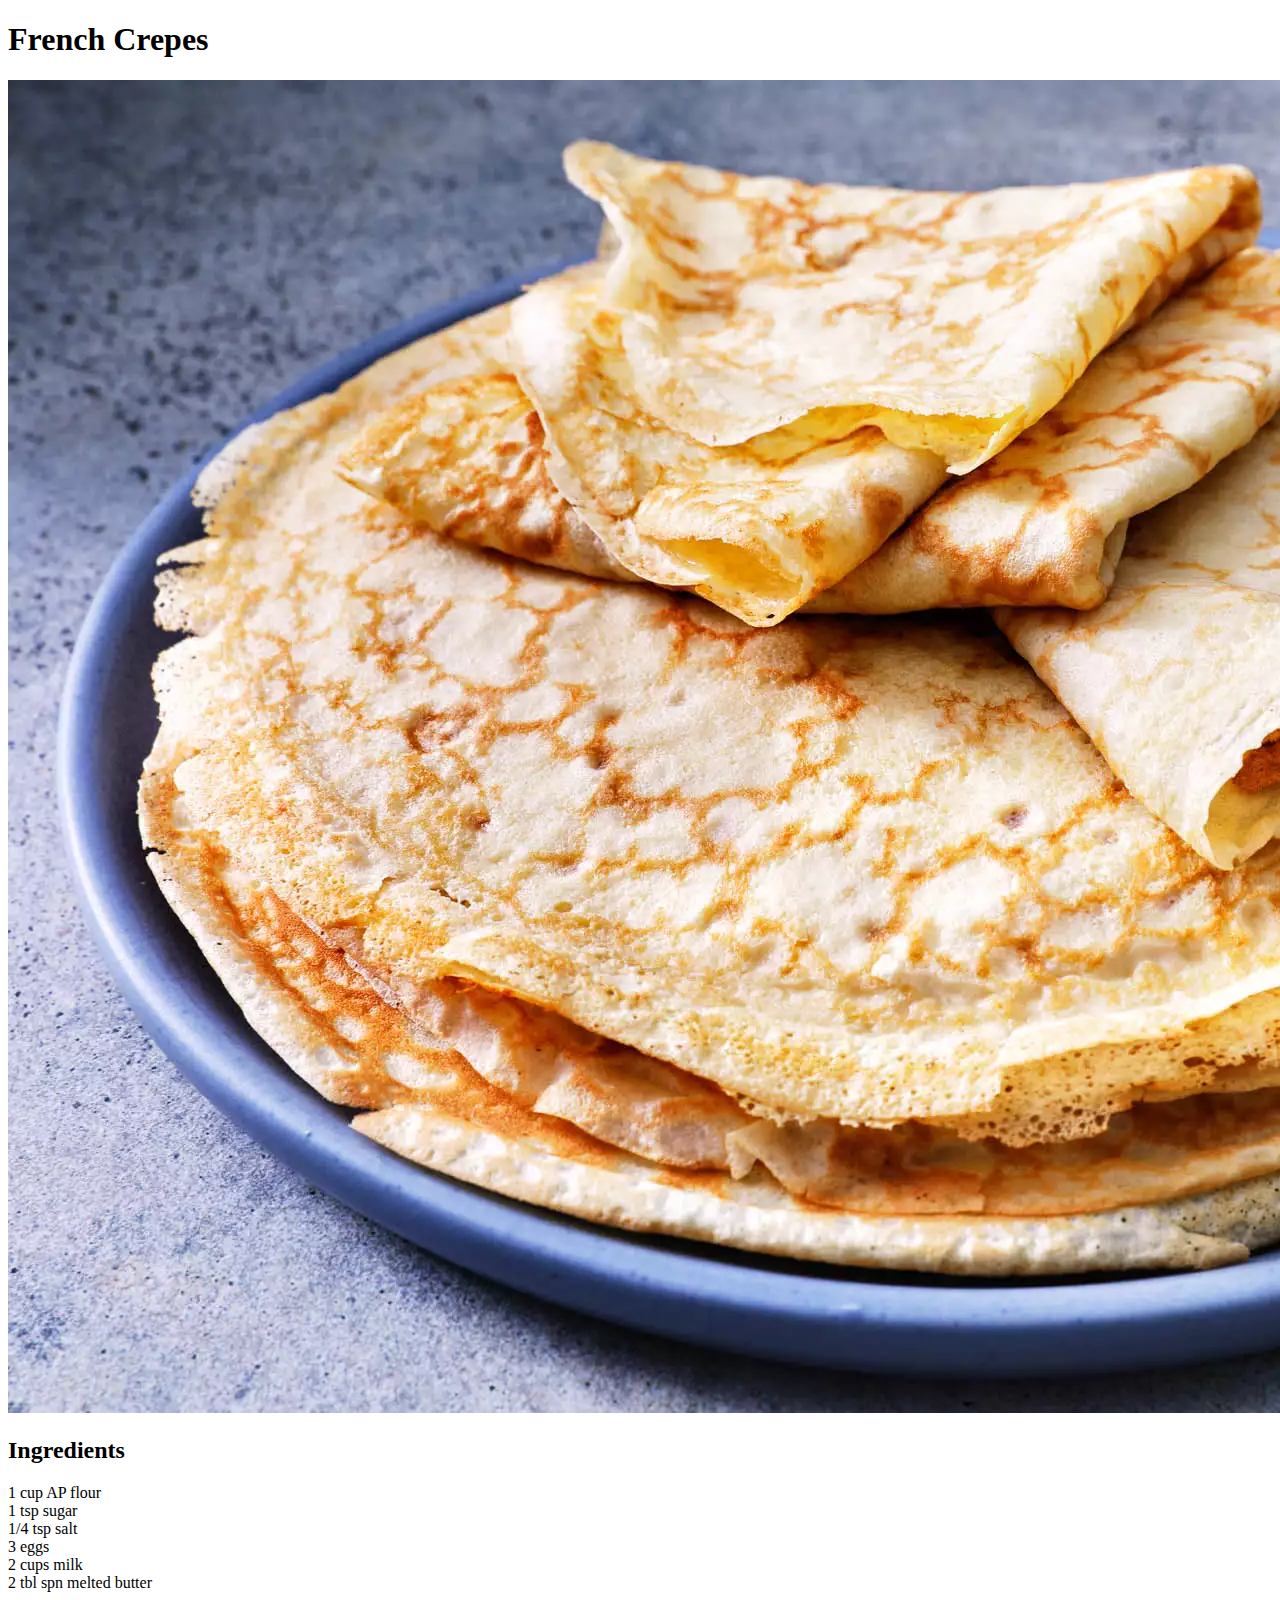
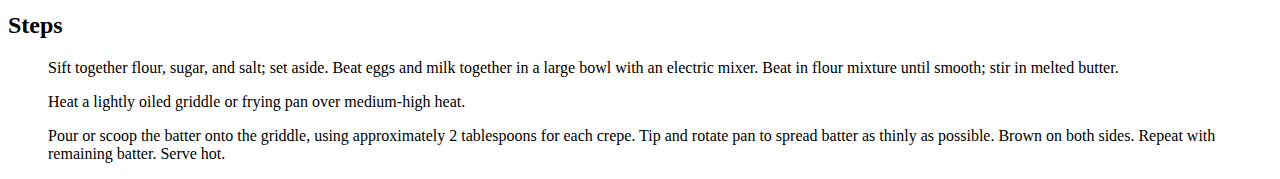
==== recipes/frenchCrepes.html @ 3b0d303d "Added two new recipes with pictures" ====
<!DOCTYPE html>
<html lang="en">

<head>
    <meta charset="UTF-8">
    <meta http-equiv="X-UA-Compatible" content="IE=edge">
    <meta name="viewport" content="width=device-width, initial-scale=1.0">
    <title>French Crepes</title>
</head>

<body>
    <h1>French Crepes</h1>
    <img src="crepes.webp" alt="stack of crepes">
    <h2>Ingredients</h2>
    <li> 1 cup AP flour</li>
    <li>1 tsp sugar</li>
    <li>1/4 tsp salt</li>
    <li>3 eggs</li>
    <li>2 cups milk</li>
    <li>2 tbl spn melted butter</li>

    <h2>Steps</h2>
    <ol>Sift together flour, sugar, and salt; set aside. Beat eggs and milk together in a large bowl with an electric
        mixer.
        Beat in flour mixture until smooth; stir in melted butter.</ol>
    <ol>Heat a lightly oiled griddle or frying pan over medium-high heat.</ol>
    <ol>Pour or scoop the batter onto the griddle, using approximately 2 tablespoons for each crepe.
        Tip and rotate pan to spread batter as thinly as possible.
        Brown on both sides. Repeat with remaining batter. Serve hot.</ol>


</body>

</html>
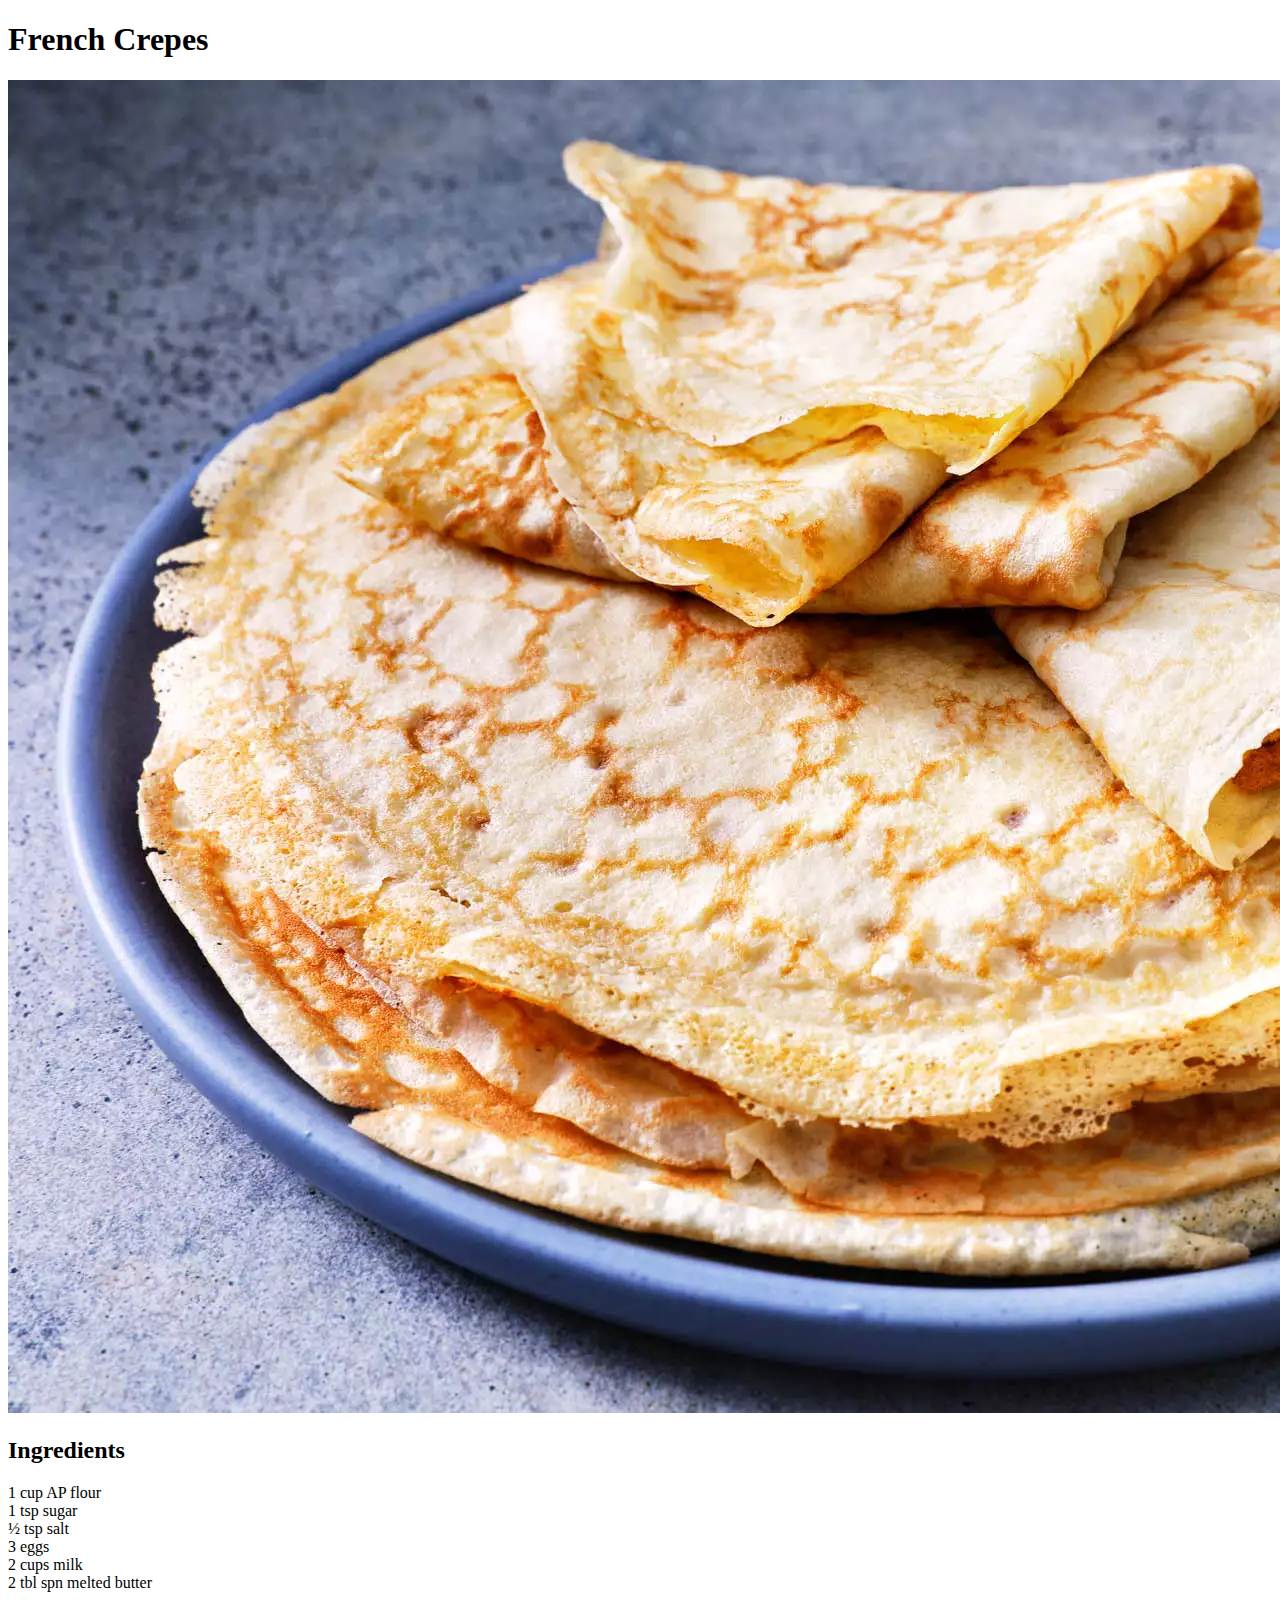
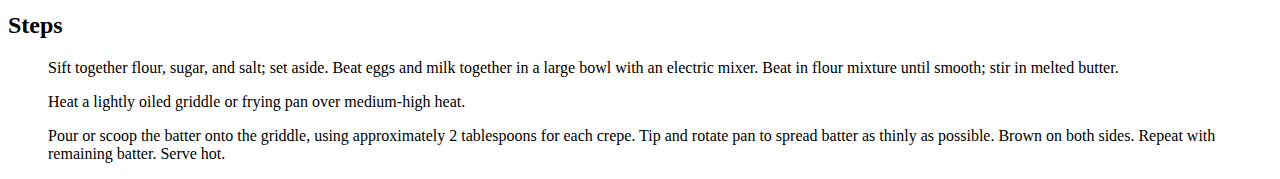
==== commit 8bf85e19: "added fraction styles to html" ====
--- a/recipes/frenchCrepes.html
+++ b/recipes/frenchCrepes.html
@@ -14,7 +14,7 @@
     <h2>Ingredients</h2>
     <li> 1 cup AP flour</li>
     <li>1 tsp sugar</li>
-    <li>1/4 tsp salt</li>
+    <li>&frac12 tsp salt</li>
     <li>3 eggs</li>
     <li>2 cups milk</li>
     <li>2 tbl spn melted butter</li>
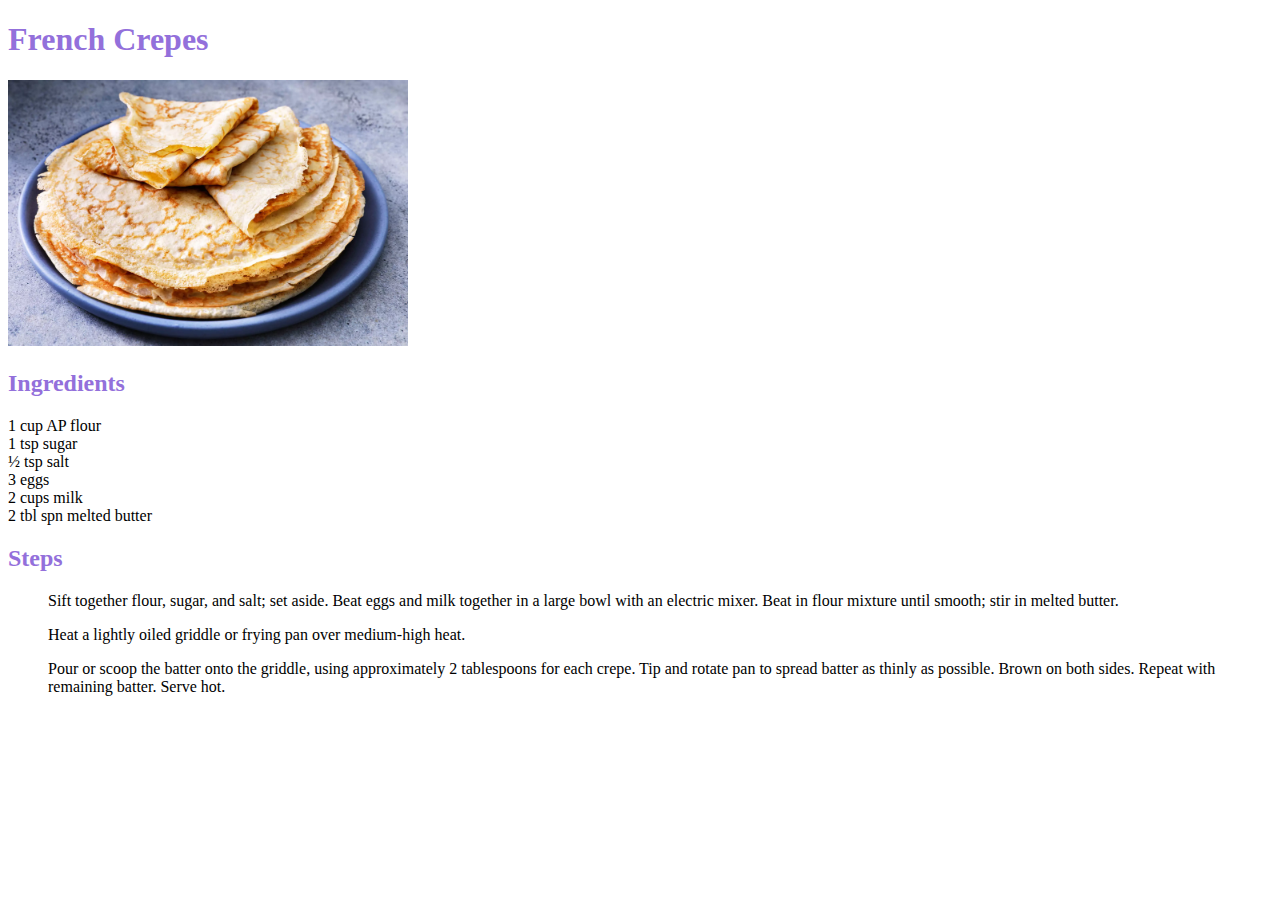
==== commit b7362279: "added stylesheets and some styles" ====
--- a/recipes/frenchCrepes.html
+++ b/recipes/frenchCrepes.html
@@ -6,6 +6,7 @@
     <meta http-equiv="X-UA-Compatible" content="IE=edge">
     <meta name="viewport" content="width=device-width, initial-scale=1.0">
     <title>French Crepes</title>
+    <link rel="stylesheet" href="styles.css">
 </head>
 
 <body>
@@ -14,7 +15,7 @@
     <h2>Ingredients</h2>
     <li> 1 cup AP flour</li>
     <li>1 tsp sugar</li>
-    <li>&frac12 tsp salt</li>
+    <li>&frac12; tsp salt</li>
     <li>3 eggs</li>
     <li>2 cups milk</li>
     <li>2 tbl spn melted butter</li>
--- a/recipes/styles.css
+++ b/recipes/styles.css
@@ -0,0 +1,9 @@
+h1,
+h2 {
+    color: mediumpurple;
+}
+
+img {
+    height: auto;
+    width: 400px;
+}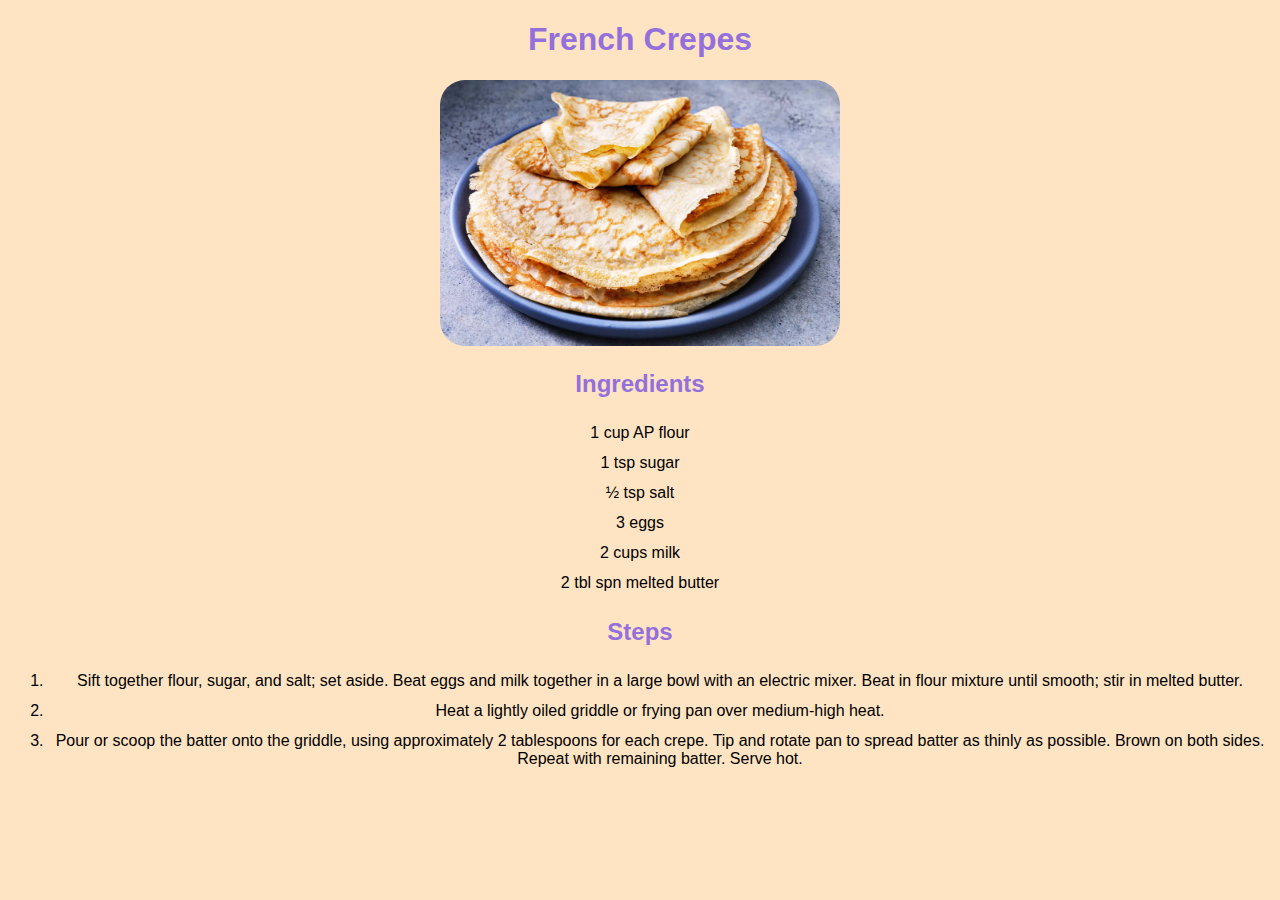
==== commit 70e5abf1: "added css styles" ====
--- a/recipes/frenchCrepes.html
+++ b/recipes/frenchCrepes.html
@@ -21,14 +21,16 @@
     <li>2 tbl spn melted butter</li>
 
     <h2>Steps</h2>
-    <ol>Sift together flour, sugar, and salt; set aside. Beat eggs and milk together in a large bowl with an electric
-        mixer.
-        Beat in flour mixture until smooth; stir in melted butter.</ol>
-    <ol>Heat a lightly oiled griddle or frying pan over medium-high heat.</ol>
-    <ol>Pour or scoop the batter onto the griddle, using approximately 2 tablespoons for each crepe.
-        Tip and rotate pan to spread batter as thinly as possible.
-        Brown on both sides. Repeat with remaining batter. Serve hot.</ol>
-
+    <ol>
+        <li>Sift together flour, sugar, and salt; set aside. Beat eggs and milk together in a large bowl with an
+            electric
+            mixer.
+            Beat in flour mixture until smooth; stir in melted butter.</li>
+        <li>Heat a lightly oiled griddle or frying pan over medium-high heat.</li>
+        <li>Pour or scoop the batter onto the griddle, using approximately 2 tablespoons for each crepe.
+            Tip and rotate pan to spread batter as thinly as possible.
+            Brown on both sides. Repeat with remaining batter. Serve hot.</li>
+    </ol>
 
 </body>
 
--- a/recipes/styles.css
+++ b/recipes/styles.css
@@ -6,4 +6,15 @@
 img {
     height: auto;
     width: 400px;
+    border-radius: 25px;
+}
+
+body {
+    text-align: center;
+    background-color: bisque;
+    font-family: 'Lucida Sans', 'Lucida Sans Regular', 'Lucida Grande', 'Lucida Sans Unicode', Geneva, Verdana, sans-serif;
+}
+
+li {
+    padding: 6px;
 }